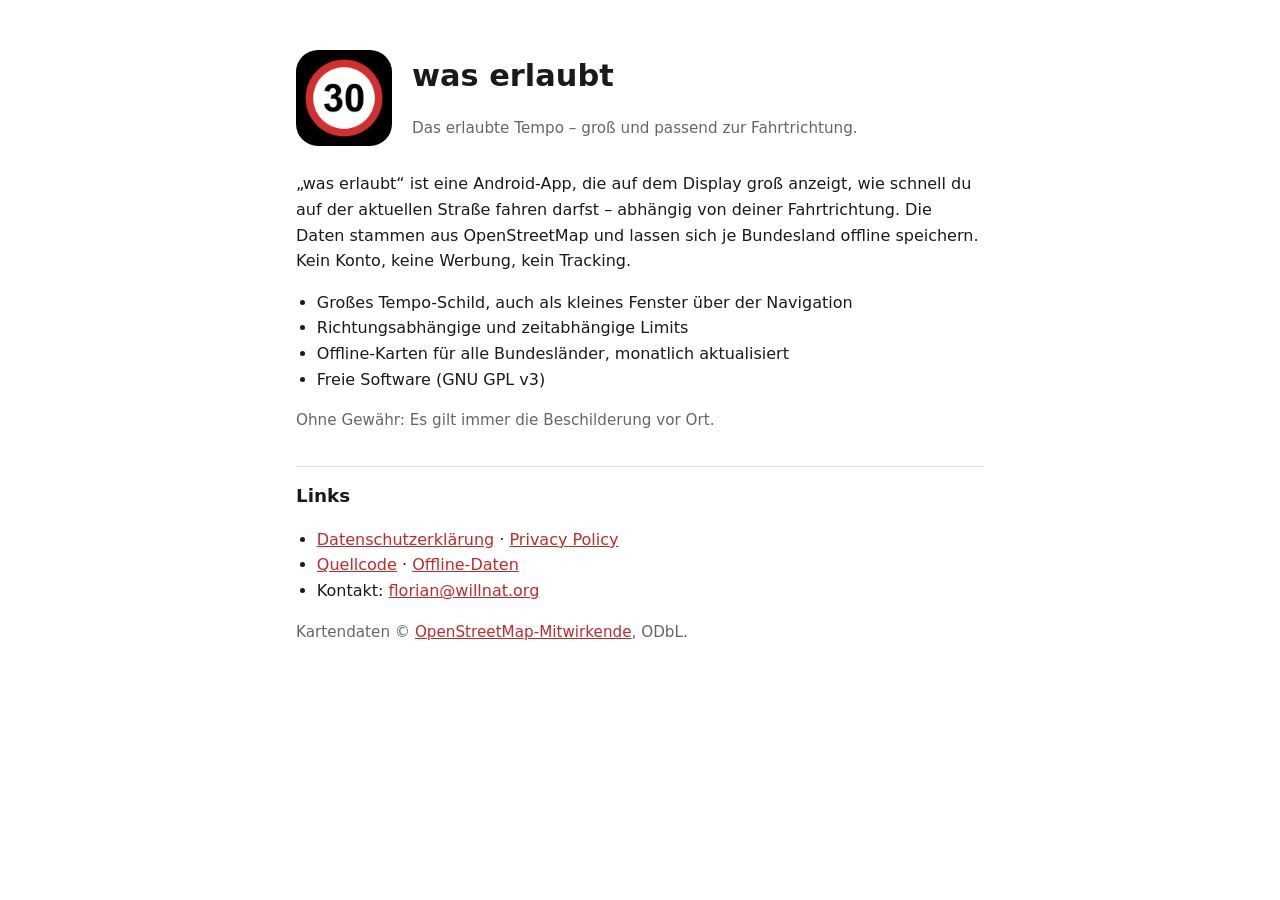
==== docs/index.html @ eaea64cd "Play-Store-Vorbereitung: Version 1.0.0, Upload-Signatur, Store-Texte, Grafiken, Datenschutzerklärung" ====
<!doctype html>
<html lang="de">
<head>
<meta charset="utf-8">
<meta name="viewport" content="width=device-width, initial-scale=1">
<title>was erlaubt</title>
<link rel="icon" href="icon-512.png">
<link rel="stylesheet" href="style.css">
</head>
<body>
<main>
<div class="hero">
  <img src="icon-512.png" alt="">
  <div>
    <h1>was erlaubt</h1>
    <p class="meta">Das erlaubte Tempo – groß und passend zur Fahrtrichtung.</p>
  </div>
</div>

<p>„was erlaubt“ ist eine Android-App, die auf dem Display groß anzeigt, wie schnell du auf der
aktuellen Straße fahren darfst – abhängig von deiner Fahrtrichtung. Die Daten stammen aus
OpenStreetMap und lassen sich je Bundesland offline speichern. Kein Konto, keine Werbung, kein Tracking.</p>

<ul>
  <li>Großes Tempo-Schild, auch als kleines Fenster über der Navigation</li>
  <li>Richtungsabhängige und zeitabhängige Limits</li>
  <li>Offline-Karten für alle Bundesländer, monatlich aktualisiert</li>
  <li>Freie Software (GNU GPL v3)</li>
</ul>

<p class="meta">Ohne Gewähr: Es gilt immer die Beschilderung vor Ort.</p>

<h2>Links</h2>
<ul>
  <li><a href="datenschutz.html">Datenschutzerklärung</a> · <a href="privacy.html">Privacy Policy</a></li>
  <li><a href="https://github.com/strYchni0x/was-erlaubt-app">Quellcode</a> ·
      <a href="https://github.com/strYchni0x/was-erlaubt-daten">Offline-Daten</a></li>
  <li>Kontakt: <a href="mailto:florian@willnat.org">florian@willnat.org</a></li>
</ul>

<p class="meta">Kartendaten © <a href="https://www.openstreetmap.org/copyright">OpenStreetMap-Mitwirkende</a>, ODbL.</p>
</main>
</body>
</html>
---- docs/style.css ----
:root { --bg: #ffffff; --fg: #1a1a1a; --muted: #666; --accent: #c62828; --line: #e0e0e0; }
@media (prefers-color-scheme: dark) {
  :root { --bg: #000000; --fg: #ececec; --muted: #9e9e9e; --accent: #ef5350; --line: #333; }
}
* { box-sizing: border-box; }
body { margin: 0; background: var(--bg); color: var(--fg);
  font: 16px/1.6 system-ui, -apple-system, "Segoe UI", Roboto, sans-serif; }
main { max-width: 720px; margin: 0 auto; padding: 24px 16px 64px; }
h1 { font-size: 1.9rem; margin: 0.4em 0 0.2em; }
h2 { font-size: 1.15rem; margin: 1.8em 0 0.4em; padding-top: 0.8em; border-top: 1px solid var(--line); }
a { color: var(--accent); }
.meta, .nav { color: var(--muted); font-size: 0.95rem; }
code { font-size: 0.92em; }
ul { padding-left: 1.3em; }
.hero { display: flex; align-items: center; gap: 20px; margin: 16px 0 8px; }
.hero img { width: 96px; height: 96px; border-radius: 22px; }
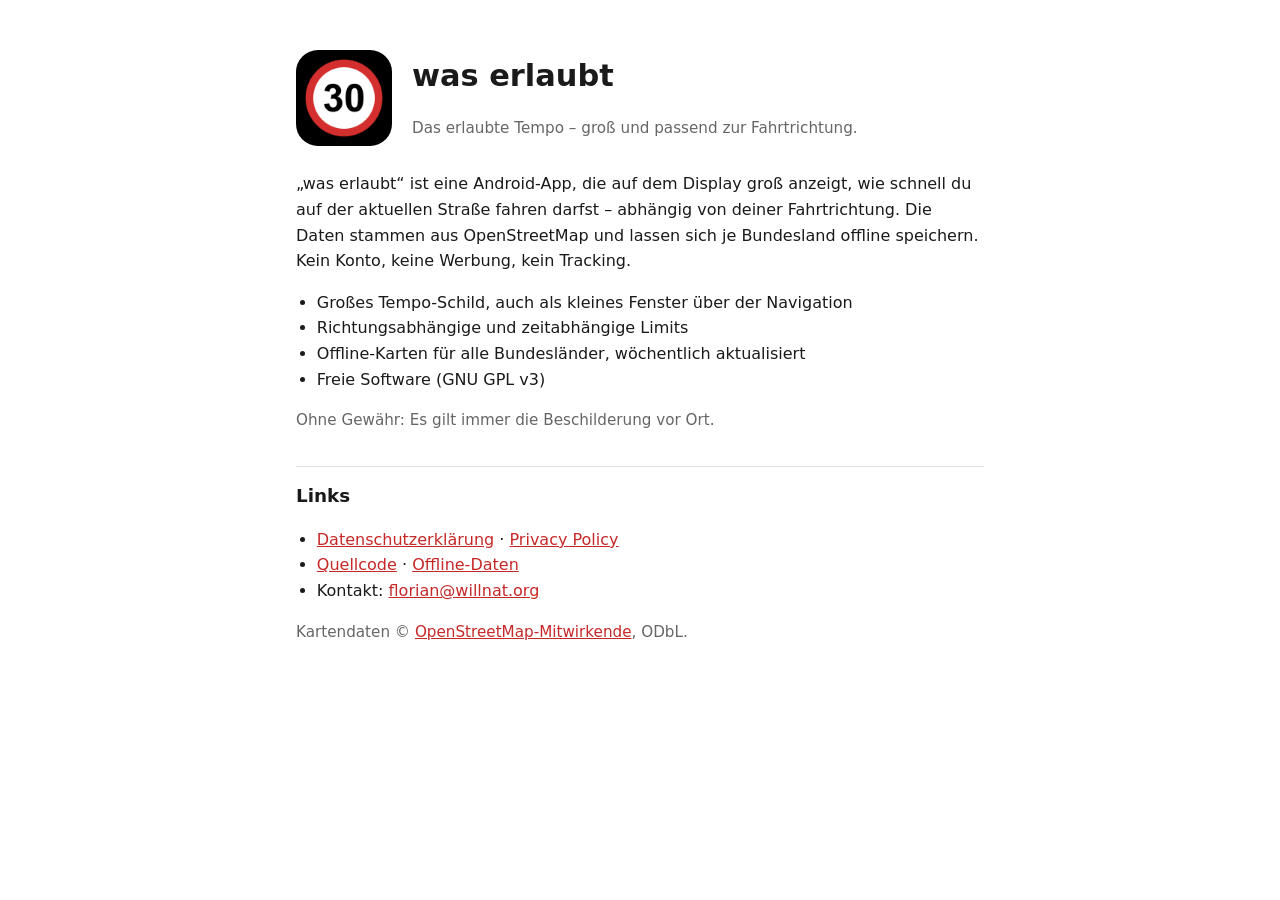
==== commit c790427e: "1.0.1: Offline-Karten automatisch aktualisieren, Online-Cache 7 statt 30 Tage - Beim Start (höchsten" ====
--- a/docs/index.html
+++ b/docs/index.html
@@ -24,7 +24,7 @@
 <ul>
   <li>Großes Tempo-Schild, auch als kleines Fenster über der Navigation</li>
   <li>Richtungsabhängige und zeitabhängige Limits</li>
-  <li>Offline-Karten für alle Bundesländer, monatlich aktualisiert</li>
+  <li>Offline-Karten für alle Bundesländer, wöchentlich aktualisiert</li>
   <li>Freie Software (GNU GPL v3)</li>
 </ul>
 
